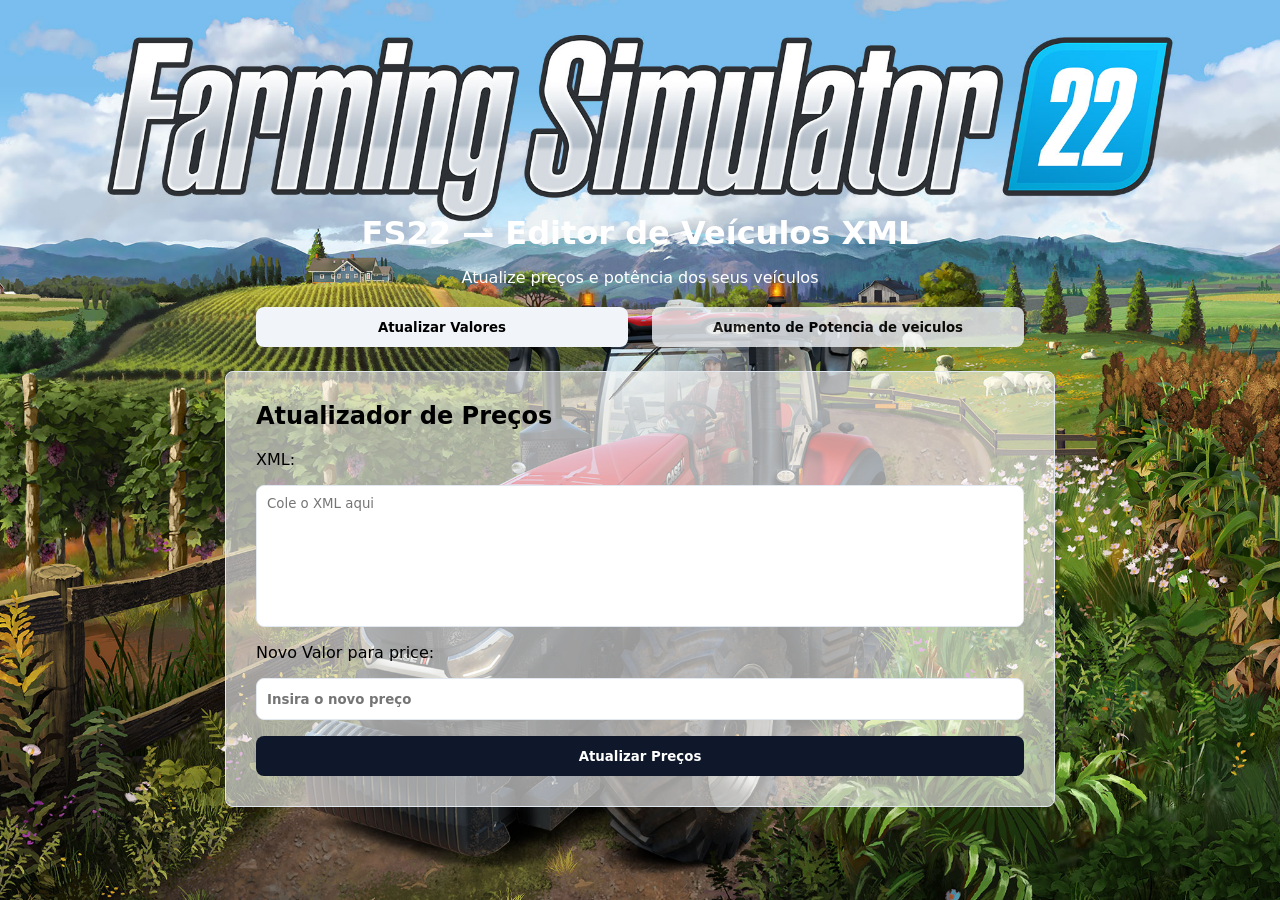
==== index.html @ f0407350 "new layout" ====
<!doctype html>
<html lang="pt-BR">
  <head>
    <meta charset="UTF-8" />
    <meta name="viewport" content="width=device-width, initial-scale=1.0" />
    <title>Atualizar Preços em XML</title>
    <link rel="stylesheet" href="style.css" />
  </head>
  <body class="updateValues">
    

      <h1>FS22 — Editor de Veículos XML</h1>
      
    <p>Atualize preços e potência dos seus veículos</p>
    
    <div class="button-container-header">
      <button id="updateValues" onclick="togglePages(event)">
        Atualizar Valores
      </button>
      <button id="updatePower" onclick="togglePages(event)">
        Aumento de Potencia de veiculos
      </button>
    </div>
    
    <div class="forms-container">
      <h2 id="price">Atualizador de Preços</h2>
      <h2 id="power">Atualizador de Potência</h2>
      
      <form id="value-form">
        <label for="xml-input">XML:</label>
        <textarea
        id="xml-input"
        rows="8"
        cols="50"
        placeholder="Cole o XML aqui"
        ></textarea>
        
        <label for="new-price">Novo Valor para price:</label>
        <input
        type="nu"
        mber
        id="new-price"
          placeholder="Insira o novo preço"
          required
          />
          
          <button type="submit">Atualizar Preços</button>
        </form>
        
        <form id="power-form">
          <label for="power-input">XML:</label>
          <textarea
          id="power-xml-input"
          rows="8"
          cols="50"
          placeholder="Cole o XML aqui"
          ></textarea>
          
          <label for="new-price">Porcentagem de aumento de potência:</label>
          <div class="percentage-container">
            <input type="number" id="power-input-percentage" placeholder="0" />
            <span class="percentage-symbol">%</span>
          </div>
          
          <button type="submit">Atualizar Potência</button>
        </form>
    </div>

    <div id="output-container">
<div class="output-container-header">
  
  <h2>XML Atualizado</h2>
  <button id="copy-button">Copiar Resultado</button>
</div>
<pre id="output"></pre>
</div>

<script>
  function replacePricesInXML(xmlString, newValue) {
    const parser = new DOMParser();
    
    const xmlDoc = parser.parseFromString(xmlString, "text/xml");
    const priceElements = xmlDoc.querySelectorAll("[price]");
    priceElements.forEach((element) => {
          element.setAttribute("price", newValue);
        });

        // Substituir o valor dentro de elementos <price>
        const priceTags = xmlDoc.getElementsByTagName("price");
        for (let i = 0; i < priceTags.length; i++) {
          priceTags[i].textContent = newValue;
        }

        const serializer = new XMLSerializer();
        return serializer.serializeToString(xmlDoc);
      }

      document
        .getElementById("value-form")
        .addEventListener("submit", function (event) {
          event.preventDefault();

          const xmlInput = document.getElementById("xml-input").value;
          document.getElementById("xml-input").value = "";
          const newPrice = document.getElementById("new-price").value;

          try {
            const updatedXml = replacePricesInXML(xmlInput, newPrice);
            document.getElementById("output").textContent = updatedXml;
          } catch (error) {
            document.getElementById("output").textContent =
              "Erro ao processar o XML.";
          }

          document.getElementById("output-container").style.display = "block";
        });

      document
        .getElementById("copy-button")
        .addEventListener("click", function () {
          const output = document.getElementById("output").textContent;
          document.getElementById("output").textContent = "";
          document.getElementById("output-container").style.display = "none";
          if (output) {
            navigator.clipboard
              .writeText(output)
              .then(() => {
                //alert("XML copiado para a área de transferência!");
              })
              .catch((err) => {
                alert("Falha ao copiar: " + err);
              });
          } else {
            alert("Nada para copiar!");
          }
        });

      function togglePages(e) {
        if (e.target.id === "updateValues") {
          document.body.classList.add("updateValues");
          document.body.classList.remove("updatePower");
        } else {
          document.body.classList.add("updatePower");
          document.body.classList.remove("updateValues");
        }
      }

      function calcularPercentual(valor, percentual) {
        console.log("percentual", percentual);
        var newValue = 0;
        if (percentual > 0) {
          newValue = valor * (1 + percentual / 100);
        } else if (percentual < 0) {
          var percentualTranform = Math.abs(percentual);
          newValue = valor * (1 - percentualTranform / 100);
        } else {
          throw new Error("Operação inválida. Use 'aumentar' ou 'diminuir'.");
        }
        return newValue.toFixed(2);
      }

      function replacePowerInXML(xmlString, newValue) {
        const parser = new DOMParser();
        const xmlDoc = parser.parseFromString(xmlString, "text/xml");
        const powerElements = xmlDoc.querySelectorAll("[torqueScale]");
        console.log("powerElements", powerElements);

        powerElements.forEach((element) => {
          var power = element.getAttribute("torqueScale");
          console.log("power", power);
          element.setAttribute(
            "torqueScale",
            calcularPercentual(power, newValue),
          );
        });

        const powerHpElements = xmlDoc.querySelectorAll("[hp]");
        console.log("powerHpElements", powerHpElements);

        powerHpElements.forEach((element) => {
          var powerHp = element.getAttribute("hp");
          console.log("powerHp", powerHp);
          element.setAttribute("hp", calcularPercentual(powerHp, newValue));
        });

        const serializer = new XMLSerializer();
        return serializer.serializeToString(xmlDoc);
      }

      document
        .getElementById("power-form")
        .addEventListener("submit", function (event) {
          event.preventDefault();

          const xmlInput = document.getElementById("power-xml-input").value;
          document.getElementById("power-xml-input").value = "";
          const newPrice = document.getElementById(
            "power-input-percentage",
          ).value;

          try {
            const updatedXml = replacePowerInXML(xmlInput, newPrice);
            document.getElementById("output").textContent = updatedXml;
          } catch (error) {
            document.getElementById("output").textContent =
              "Erro ao processar o XML.";
          }

          document.getElementById("output").style.display = "block";
        });
    </script>
  </body>
</html>
---- style.css ----
*{
      font-family: ui-sans-serif, system-ui, sans-serif, "Apple Color Emoji", "Segoe UI Emoji", Segoe UI Symbol, "Noto Color Emoji";

}

body {
  display: flex;
  flex-direction: column;
  align-items: center;
  width: 60%;
  margin: 0 auto;
  background-image: url("/public/img/bg-img.jpeg" );
  background-size: cover;
  background-position: center;
  min-height: 100vh;
  justify-content: center;
}

@media (max-width: 768px) {
 body {
  background-image: url("/public/img/bg-img-mob.png" );
  padding-top: 100px;
 }
}

.button-container-header {
  display: grid;
  grid-template-columns: repeat(2, 1fr);
  gap: 24px;
  margin-bottom: 20px;
  
 min-height: 40px;
  width: 100%;
  padding: 4px;
}

.button-container-header button {
  border: none;
  padding: 10px;
  cursor: pointer;
  background-color: #f1f5f9;
  opacity: 0.8;
  border-radius: 8px;
  font-weight: bolder;
  transition: background-color 0.3s ease;
}

h1 {
  margin-bottom: 0px;
  padding-top: 100px;
  color: #ffffff;
}
p{
  color: #ffffff;
}

.forms-container,#output-container {
  background-color: rgba(255, 255, 255, .6);
  padding: 30px;
  display: flex;
  flex-direction: column;
  justify-content: center;
  align-items: center;
  gap: 20px;
  border: 1px solid #e2e8f0;
  border-radius: 8px;
  width: 100%;

  h2 {
    width: 100%;
    margin: 0;
  }

  form {
    display: flex;
    flex-direction: column;
    gap: 16px;
    width: 100%;
  }
  textarea {
    resize: none;
    border: 1px solid #e2e8f0;
    border-radius: 8px;
    padding: 10px;
  }
  input,
  button {
    height: 40px;
    border-radius: 8px;
    font-weight: bolder;
  }
  input {
    border: 1px solid #e2e8f0;

    padding: 0 10px;
  }

  .percentage-container {
    display: flex;
    align-items: center;
    gap: 8px;
    width: 100%;
    input {
      width: 100%;
    }
  }
  button {
    border: none;
    background-color: #0f172a;
    
;
    color: white;
    cursor: pointer;
  }
  button:hover {
    background-color: #1e293b;
  }
}

body.updateValues {
  button#updateValues {
    opacity: 1;
  }

  h2#power {
    display: none;
  }

  #power-form {
    display: none;
  }
}

body.updatePower {
  button#updatePower {
    opacity: 1;
  }
  h2#price {
    display: none;
  }
  #value-form {
    display: none;
  }
}

#output-container {
  display: none;
  margin-top: 24px;

  pre{
    background-color: #f1f5f9;
    padding: 14px 8px;
    border-radius: 8px;
    width: calc(100% - 16px);
    overflow: auto;
  }
}

.output-container-header {
  display: flex;
  justify-content: space-between;
  align-items: center;
  width: 100%;
  button{
    width: fit-content;
    padding: 0 24px;
  }
  h2{
    width: fit-content !important;
  }
}
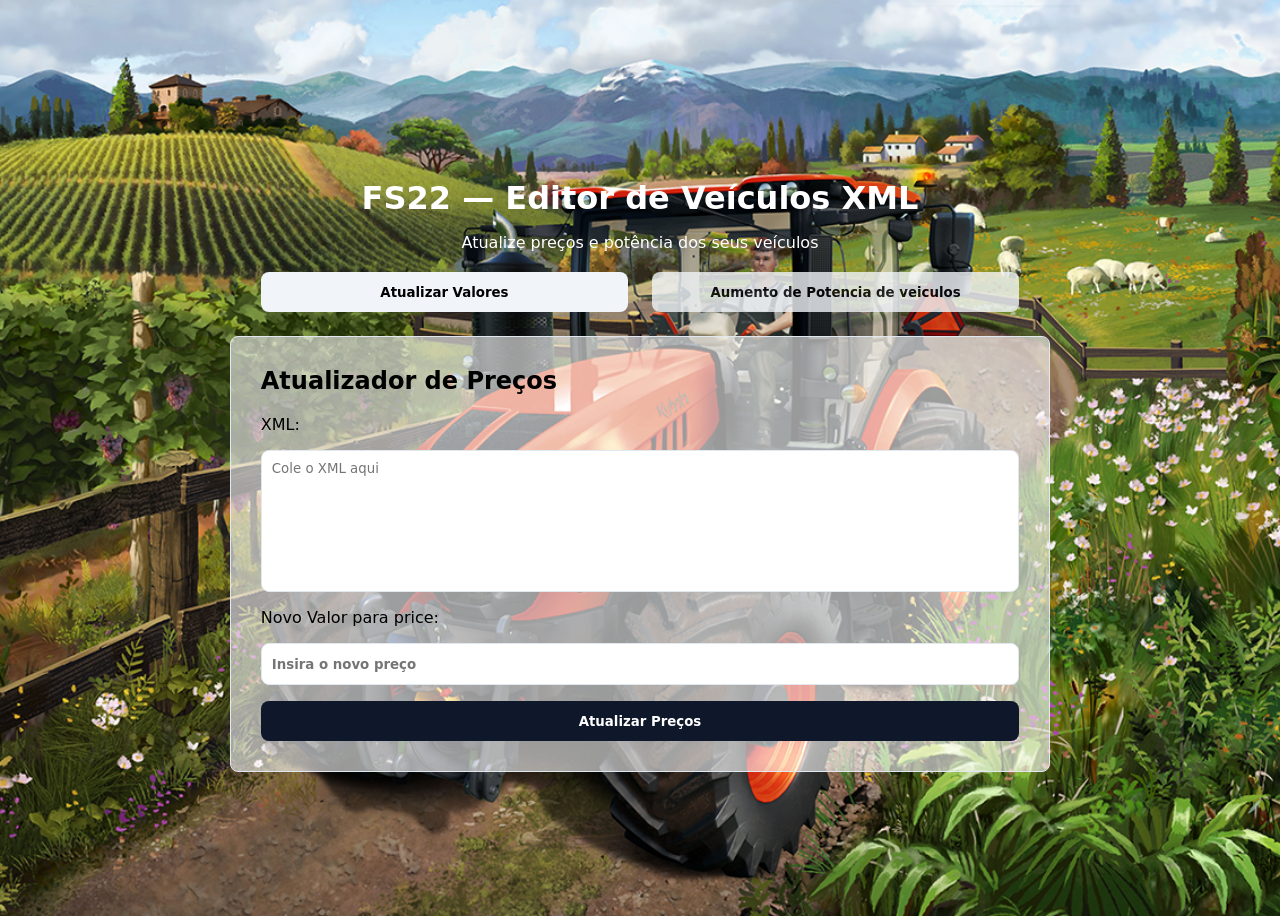
==== commit 99b987e4: "fix: ajust and new bg img" ====
--- a/index.html
+++ b/index.html
@@ -7,12 +7,13 @@
     <link rel="stylesheet" href="style.css" />
   </head>
   <body class="updateValues">
-    
-
-      <h1>FS22 — Editor de Veículos XML</h1>
+    <div id="main-container">
       
+   
+    <h1>FS22 — Editor de Veículos XML</h1>
+
     <p>Atualize preços e potência dos seus veículos</p>
-    
+
     <div class="button-container-header">
       <button id="updateValues" onclick="togglePages(event)">
         Atualizar Valores
@@ -21,67 +22,67 @@
         Aumento de Potencia de veiculos
       </button>
     </div>
-    
+
     <div class="forms-container">
       <h2 id="price">Atualizador de Preços</h2>
       <h2 id="power">Atualizador de Potência</h2>
-      
+
       <form id="value-form">
         <label for="xml-input">XML:</label>
         <textarea
-        id="xml-input"
-        rows="8"
-        cols="50"
-        placeholder="Cole o XML aqui"
+          id="xml-input"
+          rows="8"
+          cols="50"
+          placeholder="Cole o XML aqui"
         ></textarea>
-        
+
         <label for="new-price">Novo Valor para price:</label>
         <input
-        type="nu"
-        mber
-        id="new-price"
+          type="nu"
+          mber
+          id="new-price"
           placeholder="Insira o novo preço"
           required
-          />
-          
-          <button type="submit">Atualizar Preços</button>
-        </form>
-        
-        <form id="power-form">
-          <label for="power-input">XML:</label>
-          <textarea
+        />
+
+        <button type="submit">Atualizar Preços</button>
+      </form>
+
+      <form id="power-form">
+        <label for="power-input">XML:</label>
+        <textarea
           id="power-xml-input"
           rows="8"
           cols="50"
           placeholder="Cole o XML aqui"
-          ></textarea>
-          
-          <label for="new-price">Porcentagem de aumento de potência:</label>
-          <div class="percentage-container">
-            <input type="number" id="power-input-percentage" placeholder="0" />
-            <span class="percentage-symbol">%</span>
-          </div>
-          
-          <button type="submit">Atualizar Potência</button>
-        </form>
+        ></textarea>
+
+        <label for="new-price">Porcentagem de aumento de potência:</label>
+        <div class="percentage-container">
+          <input type="number" id="power-input-percentage" placeholder="0" />
+          <span class="percentage-symbol">%</span>
+        </div>
+
+        <button type="submit">Atualizar Potência</button>
+      </form>
     </div>
 
     <div id="output-container">
-<div class="output-container-header">
-  
-  <h2>XML Atualizado</h2>
-  <button id="copy-button">Copiar Resultado</button>
-</div>
-<pre id="output"></pre>
-</div>
-
-<script>
-  function replacePricesInXML(xmlString, newValue) {
-    const parser = new DOMParser();
-    
-    const xmlDoc = parser.parseFromString(xmlString, "text/xml");
-    const priceElements = xmlDoc.querySelectorAll("[price]");
-    priceElements.forEach((element) => {
+      <div id="close-button" >x</div>
+      <div class="output-container-header">
+        <h2>XML Atualizado</h2>
+        <button id="copy-button">Copiar Resultado</button>
+      </div>
+      <pre id="output"></pre>
+    </div>
+
+    <script>
+      function replacePricesInXML(xmlString, newValue) {
+        const parser = new DOMParser();
+
+        const xmlDoc = parser.parseFromString(xmlString, "text/xml");
+        const priceElements = xmlDoc.querySelectorAll("[price]");
+        priceElements.forEach((element) => {
           element.setAttribute("price", newValue);
         });
 
@@ -113,6 +114,8 @@
           }
 
           document.getElementById("output-container").style.display = "block";
+          document.querySelector(".forms-container").style.display = "none";
+         
         });
 
       document
@@ -121,6 +124,8 @@
           const output = document.getElementById("output").textContent;
           document.getElementById("output").textContent = "";
           document.getElementById("output-container").style.display = "none";
+          document.querySelector(".forms-container").style.display = "block";
+
           if (output) {
             navigator.clipboard
               .writeText(output)
@@ -135,6 +140,13 @@
           }
         });
 
+      document
+        .getElementById("close-button")
+        .addEventListener("click", function () {
+          document.getElementById("output-container").style.display = "none";
+          document.querySelector(".forms-container").style.display = "block";
+        });
+
       function togglePages(e) {
         if (e.target.id === "updateValues") {
           document.body.classList.add("updateValues");
@@ -207,7 +219,11 @@
           }
 
           document.getElementById("output").style.display = "block";
+
+          document.getElementById("output-container").style.display = "block";
+          document.querySelector(".forms-container").style.display = "none";
         });
     </script>
+     </div>
   </body>
 </html>
--- a/style.css
+++ b/style.css
@@ -5,22 +5,29 @@
 
 body {
   display: flex;
-  flex-direction: column;
-  align-items: center;
-  width: 60%;
-  margin: 0 auto;
-  background-image: url("/public/img/bg-img.jpeg" );
+ 
+  background-image: url("public/img/page_bg_raw.jpg" );
   background-size: cover;
   background-position: center;
   min-height: 100vh;
   justify-content: center;
+  
 }
 
+#main-container {
+  display: flex;
+    align-items: center;
+     flex-direction: column;
+    width: 60%;
+    margin-top: 150px;
+  }
+
+
+
 @media (max-width: 768px) {
- body {
-  background-image: url("/public/img/bg-img-mob.png" );
-  padding-top: 100px;
- }
+#main-container {
+  width: 80%;
+}
 }
 
 .button-container-header {
@@ -47,7 +54,6 @@
 
 h1 {
   margin-bottom: 0px;
-  padding-top: 100px;
   color: #ffffff;
 }
 p{
@@ -143,7 +149,14 @@
   }
 }
 
+#output {
+  width: 100%;
+  max-height: 250px;
+  overflow: auto;
+}
+
 #output-container {
+  position: relative;
   display: none;
   margin-top: 24px;
 
@@ -153,7 +166,9 @@
     border-radius: 8px;
     width: calc(100% - 16px);
     overflow: auto;
+   
   }
+   margin-bottom: 25px;
 }
 
 .output-container-header {
@@ -169,3 +184,16 @@
     width: fit-content !important;
   }
 }
+
+#copy-button{
+  margin-right: 30px;
+}
+
+#close-button{
+  font-weight: bolder;
+  cursor: pointer;
+  position: absolute;
+  font-size: 22px;
+  top: 10px;
+  right: 15px;
+}
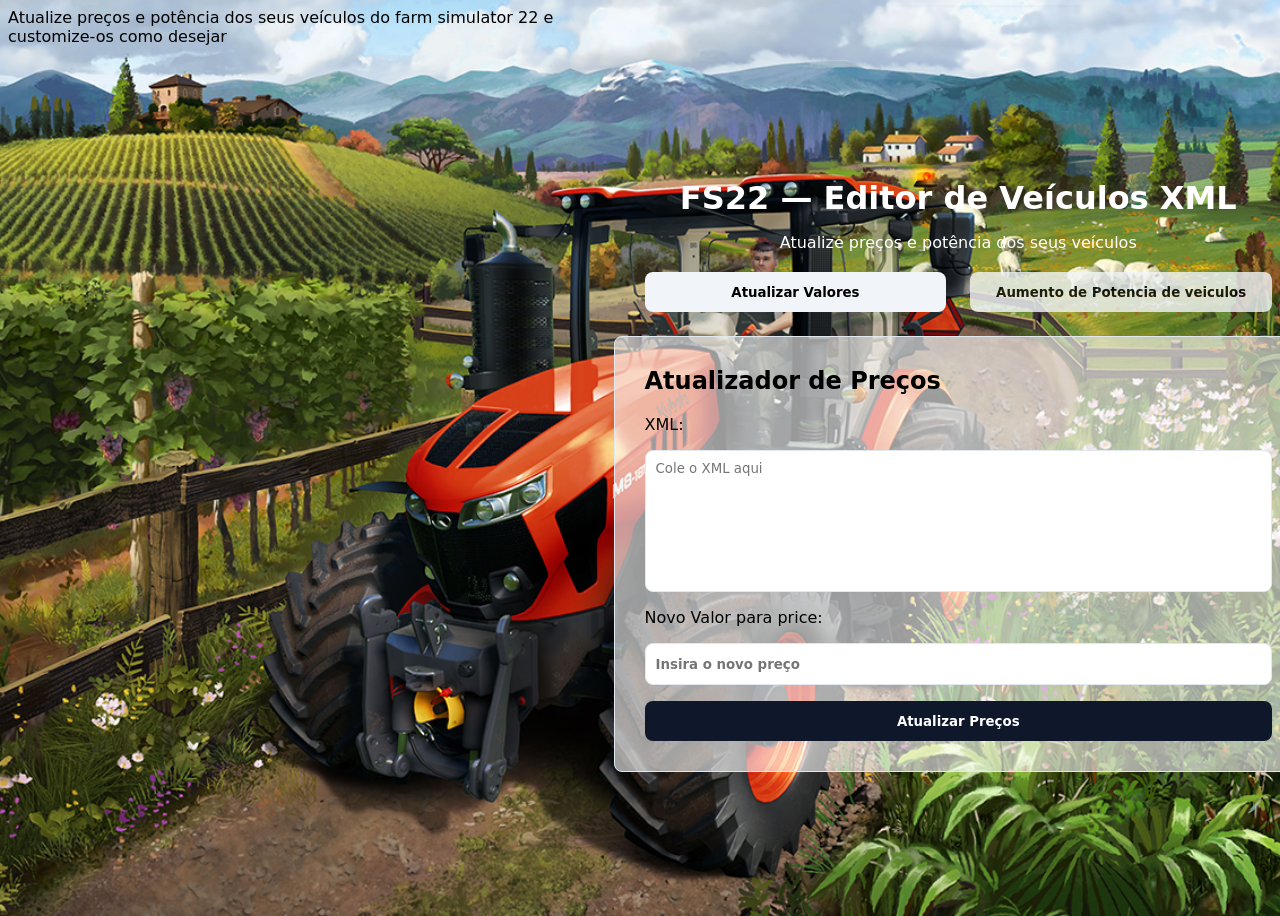
==== commit 02291f2e: "fix: seo" ====
--- a/index.html
+++ b/index.html
@@ -3,227 +3,231 @@
   <head>
     <meta charset="UTF-8" />
     <meta name="viewport" content="width=device-width, initial-scale=1.0" />
-    <title>Atualizar Preços em XML</title>
+    <title>Atualizar Valores e Potência de Veículos XML fs 22</title>
+    <description
+      >Atualize preços e potência dos seus veículos do farm simulator 22 e
+      customize-os como desejar</description
+    >
     <link rel="stylesheet" href="style.css" />
+    <link rel="icon" href="public/img/trator-48.png" />
   </head>
   <body class="updateValues">
     <div id="main-container">
-      
-   
-    <h1>FS22 — Editor de Veículos XML</h1>
-
-    <p>Atualize preços e potência dos seus veículos</p>
-
-    <div class="button-container-header">
-      <button id="updateValues" onclick="togglePages(event)">
-        Atualizar Valores
-      </button>
-      <button id="updatePower" onclick="togglePages(event)">
-        Aumento de Potencia de veiculos
-      </button>
+      <header>
+        <h1>FS22 — Editor de Veículos XML</h1>
+      </header>
+
+      <p>Atualize preços e potência dos seus veículos</p>
+
+      <div class="button-container-header">
+        <button id="updateValues" onclick="togglePages(event)">
+          Atualizar Valores
+        </button>
+        <button id="updatePower" onclick="togglePages(event)">
+          Aumento de Potencia de veiculos
+        </button>
+      </div>
+
+      <div class="forms-container">
+        <h2 id="price">Atualizador de Preços</h2>
+        <h2 id="power">Atualizador de Potência</h2>
+
+        <form id="value-form">
+          <label for="xml-input">XML:</label>
+          <textarea
+            id="xml-input"
+            rows="8"
+            cols="50"
+            placeholder="Cole o XML aqui"
+          ></textarea>
+
+          <label for="new-price">Novo Valor para price:</label>
+          <input
+            type="nu"
+            mber
+            id="new-price"
+            placeholder="Insira o novo preço"
+            required
+          />
+
+          <button type="submit">Atualizar Preços</button>
+        </form>
+
+        <form id="power-form">
+          <label for="power-input">XML:</label>
+          <textarea
+            id="power-xml-input"
+            rows="8"
+            cols="50"
+            placeholder="Cole o XML aqui"
+          ></textarea>
+
+          <label for="new-price">Porcentagem de aumento de potência:</label>
+          <div class="percentage-container">
+            <input type="number" id="power-input-percentage" placeholder="0" />
+            <span class="percentage-symbol">%</span>
+          </div>
+
+          <button type="submit">Atualizar Potência</button>
+        </form>
+      </div>
+
+      <div id="output-container">
+        <div id="close-button">x</div>
+        <div class="output-container-header">
+          <h2>XML Atualizado</h2>
+          <button id="copy-button">Copiar Resultado</button>
+        </div>
+        <pre id="output"></pre>
+      </div>
+
+      <script>
+        function replacePricesInXML(xmlString, newValue) {
+          const parser = new DOMParser();
+
+          const xmlDoc = parser.parseFromString(xmlString, "text/xml");
+          const priceElements = xmlDoc.querySelectorAll("[price]");
+          priceElements.forEach((element) => {
+            element.setAttribute("price", newValue);
+          });
+
+          // Substituir o valor dentro de elementos <price>
+          const priceTags = xmlDoc.getElementsByTagName("price");
+          for (let i = 0; i < priceTags.length; i++) {
+            priceTags[i].textContent = newValue;
+          }
+
+          const serializer = new XMLSerializer();
+          return serializer.serializeToString(xmlDoc);
+        }
+
+        document
+          .getElementById("value-form")
+          .addEventListener("submit", function (event) {
+            event.preventDefault();
+
+            const xmlInput = document.getElementById("xml-input").value;
+            document.getElementById("xml-input").value = "";
+            const newPrice = document.getElementById("new-price").value;
+
+            try {
+              const updatedXml = replacePricesInXML(xmlInput, newPrice);
+              document.getElementById("output").textContent = updatedXml;
+            } catch (error) {
+              document.getElementById("output").textContent =
+                "Erro ao processar o XML.";
+            }
+
+            document.getElementById("output-container").style.display = "block";
+            document.querySelector(".forms-container").style.display = "none";
+          });
+
+        document
+          .getElementById("copy-button")
+          .addEventListener("click", function () {
+            const output = document.getElementById("output").textContent;
+            document.getElementById("output").textContent = "";
+            document.getElementById("output-container").style.display = "none";
+            document.querySelector(".forms-container").style.display = "block";
+
+            if (output) {
+              navigator.clipboard
+                .writeText(output)
+                .then(() => {
+                  //alert("XML copiado para a área de transferência!");
+                })
+                .catch((err) => {
+                  alert("Falha ao copiar: " + err);
+                });
+            } else {
+              alert("Nada para copiar!");
+            }
+          });
+
+        document
+          .getElementById("close-button")
+          .addEventListener("click", function () {
+            document.getElementById("output-container").style.display = "none";
+            document.querySelector(".forms-container").style.display = "block";
+          });
+
+        function togglePages(e) {
+          if (e.target.id === "updateValues") {
+            document.body.classList.add("updateValues");
+            document.body.classList.remove("updatePower");
+          } else {
+            document.body.classList.add("updatePower");
+            document.body.classList.remove("updateValues");
+          }
+        }
+
+        function calcularPercentual(valor, percentual) {
+          console.log("percentual", percentual);
+          var newValue = 0;
+          if (percentual > 0) {
+            newValue = valor * (1 + percentual / 100);
+          } else if (percentual < 0) {
+            var percentualTranform = Math.abs(percentual);
+            newValue = valor * (1 - percentualTranform / 100);
+          } else {
+            throw new Error("Operação inválida. Use 'aumentar' ou 'diminuir'.");
+          }
+          return newValue.toFixed(2);
+        }
+
+        function replacePowerInXML(xmlString, newValue) {
+          const parser = new DOMParser();
+          const xmlDoc = parser.parseFromString(xmlString, "text/xml");
+          const powerElements = xmlDoc.querySelectorAll("[torqueScale]");
+          console.log("powerElements", powerElements);
+
+          powerElements.forEach((element) => {
+            var power = element.getAttribute("torqueScale");
+            console.log("power", power);
+            element.setAttribute(
+              "torqueScale",
+              calcularPercentual(power, newValue),
+            );
+          });
+
+          const powerHpElements = xmlDoc.querySelectorAll("[hp]");
+          console.log("powerHpElements", powerHpElements);
+
+          powerHpElements.forEach((element) => {
+            var powerHp = element.getAttribute("hp");
+            console.log("powerHp", powerHp);
+            element.setAttribute("hp", calcularPercentual(powerHp, newValue));
+          });
+
+          const serializer = new XMLSerializer();
+          return serializer.serializeToString(xmlDoc);
+        }
+
+        document
+          .getElementById("power-form")
+          .addEventListener("submit", function (event) {
+            event.preventDefault();
+
+            const xmlInput = document.getElementById("power-xml-input").value;
+            document.getElementById("power-xml-input").value = "";
+            const newPrice = document.getElementById(
+              "power-input-percentage",
+            ).value;
+
+            try {
+              const updatedXml = replacePowerInXML(xmlInput, newPrice);
+              document.getElementById("output").textContent = updatedXml;
+            } catch (error) {
+              document.getElementById("output").textContent =
+                "Erro ao processar o XML.";
+            }
+
+            document.getElementById("output").style.display = "block";
+
+            document.getElementById("output-container").style.display = "block";
+            document.querySelector(".forms-container").style.display = "none";
+          });
+      </script>
     </div>
-
-    <div class="forms-container">
-      <h2 id="price">Atualizador de Preços</h2>
-      <h2 id="power">Atualizador de Potência</h2>
-
-      <form id="value-form">
-        <label for="xml-input">XML:</label>
-        <textarea
-          id="xml-input"
-          rows="8"
-          cols="50"
-          placeholder="Cole o XML aqui"
-        ></textarea>
-
-        <label for="new-price">Novo Valor para price:</label>
-        <input
-          type="nu"
-          mber
-          id="new-price"
-          placeholder="Insira o novo preço"
-          required
-        />
-
-        <button type="submit">Atualizar Preços</button>
-      </form>
-
-      <form id="power-form">
-        <label for="power-input">XML:</label>
-        <textarea
-          id="power-xml-input"
-          rows="8"
-          cols="50"
-          placeholder="Cole o XML aqui"
-        ></textarea>
-
-        <label for="new-price">Porcentagem de aumento de potência:</label>
-        <div class="percentage-container">
-          <input type="number" id="power-input-percentage" placeholder="0" />
-          <span class="percentage-symbol">%</span>
-        </div>
-
-        <button type="submit">Atualizar Potência</button>
-      </form>
-    </div>
-
-    <div id="output-container">
-      <div id="close-button" >x</div>
-      <div class="output-container-header">
-        <h2>XML Atualizado</h2>
-        <button id="copy-button">Copiar Resultado</button>
-      </div>
-      <pre id="output"></pre>
-    </div>
-
-    <script>
-      function replacePricesInXML(xmlString, newValue) {
-        const parser = new DOMParser();
-
-        const xmlDoc = parser.parseFromString(xmlString, "text/xml");
-        const priceElements = xmlDoc.querySelectorAll("[price]");
-        priceElements.forEach((element) => {
-          element.setAttribute("price", newValue);
-        });
-
-        // Substituir o valor dentro de elementos <price>
-        const priceTags = xmlDoc.getElementsByTagName("price");
-        for (let i = 0; i < priceTags.length; i++) {
-          priceTags[i].textContent = newValue;
-        }
-
-        const serializer = new XMLSerializer();
-        return serializer.serializeToString(xmlDoc);
-      }
-
-      document
-        .getElementById("value-form")
-        .addEventListener("submit", function (event) {
-          event.preventDefault();
-
-          const xmlInput = document.getElementById("xml-input").value;
-          document.getElementById("xml-input").value = "";
-          const newPrice = document.getElementById("new-price").value;
-
-          try {
-            const updatedXml = replacePricesInXML(xmlInput, newPrice);
-            document.getElementById("output").textContent = updatedXml;
-          } catch (error) {
-            document.getElementById("output").textContent =
-              "Erro ao processar o XML.";
-          }
-
-          document.getElementById("output-container").style.display = "block";
-          document.querySelector(".forms-container").style.display = "none";
-         
-        });
-
-      document
-        .getElementById("copy-button")
-        .addEventListener("click", function () {
-          const output = document.getElementById("output").textContent;
-          document.getElementById("output").textContent = "";
-          document.getElementById("output-container").style.display = "none";
-          document.querySelector(".forms-container").style.display = "block";
-
-          if (output) {
-            navigator.clipboard
-              .writeText(output)
-              .then(() => {
-                //alert("XML copiado para a área de transferência!");
-              })
-              .catch((err) => {
-                alert("Falha ao copiar: " + err);
-              });
-          } else {
-            alert("Nada para copiar!");
-          }
-        });
-
-      document
-        .getElementById("close-button")
-        .addEventListener("click", function () {
-          document.getElementById("output-container").style.display = "none";
-          document.querySelector(".forms-container").style.display = "block";
-        });
-
-      function togglePages(e) {
-        if (e.target.id === "updateValues") {
-          document.body.classList.add("updateValues");
-          document.body.classList.remove("updatePower");
-        } else {
-          document.body.classList.add("updatePower");
-          document.body.classList.remove("updateValues");
-        }
-      }
-
-      function calcularPercentual(valor, percentual) {
-        console.log("percentual", percentual);
-        var newValue = 0;
-        if (percentual > 0) {
-          newValue = valor * (1 + percentual / 100);
-        } else if (percentual < 0) {
-          var percentualTranform = Math.abs(percentual);
-          newValue = valor * (1 - percentualTranform / 100);
-        } else {
-          throw new Error("Operação inválida. Use 'aumentar' ou 'diminuir'.");
-        }
-        return newValue.toFixed(2);
-      }
-
-      function replacePowerInXML(xmlString, newValue) {
-        const parser = new DOMParser();
-        const xmlDoc = parser.parseFromString(xmlString, "text/xml");
-        const powerElements = xmlDoc.querySelectorAll("[torqueScale]");
-        console.log("powerElements", powerElements);
-
-        powerElements.forEach((element) => {
-          var power = element.getAttribute("torqueScale");
-          console.log("power", power);
-          element.setAttribute(
-            "torqueScale",
-            calcularPercentual(power, newValue),
-          );
-        });
-
-        const powerHpElements = xmlDoc.querySelectorAll("[hp]");
-        console.log("powerHpElements", powerHpElements);
-
-        powerHpElements.forEach((element) => {
-          var powerHp = element.getAttribute("hp");
-          console.log("powerHp", powerHp);
-          element.setAttribute("hp", calcularPercentual(powerHp, newValue));
-        });
-
-        const serializer = new XMLSerializer();
-        return serializer.serializeToString(xmlDoc);
-      }
-
-      document
-        .getElementById("power-form")
-        .addEventListener("submit", function (event) {
-          event.preventDefault();
-
-          const xmlInput = document.getElementById("power-xml-input").value;
-          document.getElementById("power-xml-input").value = "";
-          const newPrice = document.getElementById(
-            "power-input-percentage",
-          ).value;
-
-          try {
-            const updatedXml = replacePowerInXML(xmlInput, newPrice);
-            document.getElementById("output").textContent = updatedXml;
-          } catch (error) {
-            document.getElementById("output").textContent =
-              "Erro ao processar o XML.";
-          }
-
-          document.getElementById("output").style.display = "block";
-
-          document.getElementById("output-container").style.display = "block";
-          document.querySelector(".forms-container").style.display = "none";
-        });
-    </script>
-     </div>
   </body>
 </html>
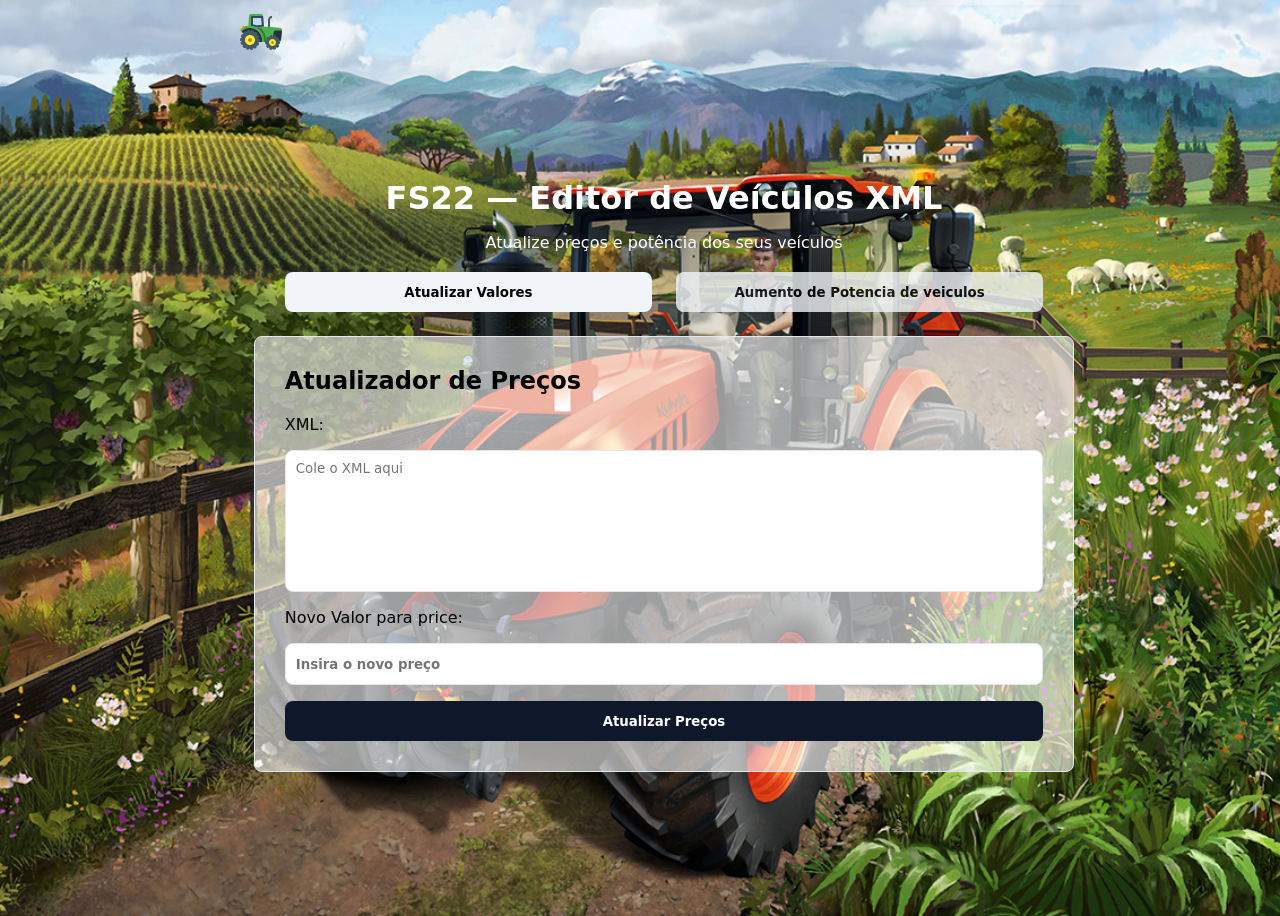
==== commit 578f5f8f: "fix: seo" ====
--- a/index.html
+++ b/index.html
@@ -4,18 +4,23 @@
     <meta charset="UTF-8" />
     <meta name="viewport" content="width=device-width, initial-scale=1.0" />
     <title>Atualizar Valores e Potência de Veículos XML fs 22</title>
-    <description
-      >Atualize preços e potência dos seus veículos do farm simulator 22 e
-      customize-os como desejar</description
-    >
+    <meta
+      name="description"
+      content="Atualize preços e potência dos seus veículos do farm simulator 22 e
+      customize-os como desejar"
+    />
+
     <link rel="stylesheet" href="style.css" />
     <link rel="icon" href="public/img/trator-48.png" />
   </head>
+  <header role="banner">
+    <a href="/" aria-label="logo">
+      <img src="public/img/trator-48.png" alt="Logo" />
+    </a>
+  </header>
   <body class="updateValues">
-    <div id="main-container">
-      <header>
-        <h1>FS22 — Editor de Veículos XML</h1>
-      </header>
+    <div id="main-container" role="main">
+      <h1>FS22 — Editor de Veículos XML</h1>
 
       <p>Atualize preços e potência dos seus veículos</p>
 
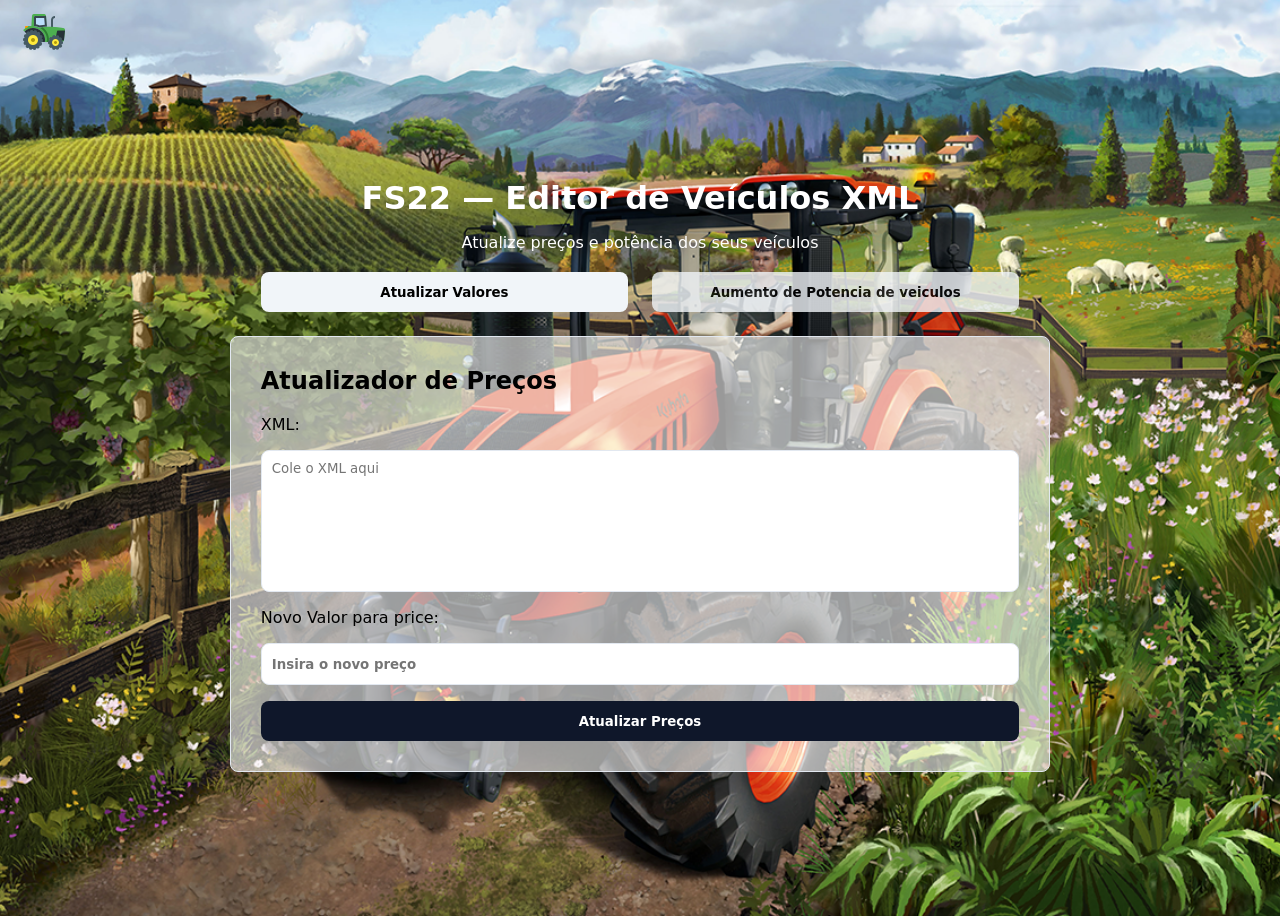
==== commit 996ab255: "fix: seo" ====
--- a/index.html
+++ b/index.html
@@ -15,7 +15,7 @@
   </head>
   <header role="banner">
     <a href="/" aria-label="logo">
-      <img src="public/img/trator-48.png" alt="Logo" />
+      <img src="public/img/trator-48.png" alt="Logo" width="48" height="48" />
     </a>
   </header>
   <body class="updateValues">
--- a/style.css
+++ b/style.css
@@ -1,33 +1,36 @@
-*{
-      font-family: ui-sans-serif, system-ui, sans-serif, "Apple Color Emoji", "Segoe UI Emoji", Segoe UI Symbol, "Noto Color Emoji";
-
+* {
+  font-family:
+    ui-sans-serif,
+    system-ui,
+    sans-serif,
+    "Apple Color Emoji",
+    "Segoe UI Emoji",
+    Segoe UI Symbol,
+    "Noto Color Emoji";
 }
 
 body {
   display: flex;
- 
-  background-image: url("public/img/page_bg_raw.jpg" );
+
+  background-image: url("public/img/page_bg_raw.jpg");
   background-size: cover;
   background-position: center;
   min-height: 100vh;
   justify-content: center;
-  
 }
 
 #main-container {
   display: flex;
-    align-items: center;
-     flex-direction: column;
-    width: 60%;
-    margin-top: 150px;
-  }
-
-
+  align-items: center;
+  flex-direction: column;
+  width: 60%;
+  margin-top: 150px;
+}
 
 @media (max-width: 768px) {
-#main-container {
-  width: 80%;
-}
+  #main-container {
+    width: 80%;
+  }
 }
 
 .button-container-header {
@@ -35,8 +38,8 @@
   grid-template-columns: repeat(2, 1fr);
   gap: 24px;
   margin-bottom: 20px;
-  
- min-height: 40px;
+
+  min-height: 40px;
   width: 100%;
   padding: 4px;
 }
@@ -56,12 +59,13 @@
   margin-bottom: 0px;
   color: #ffffff;
 }
-p{
+p {
   color: #ffffff;
 }
 
-.forms-container,#output-container {
-  background-color: rgba(255, 255, 255, .6);
+.forms-container,
+#output-container {
+  background-color: rgba(255, 255, 255, 0.6);
   padding: 30px;
   display: flex;
   flex-direction: column;
@@ -113,8 +117,7 @@
   button {
     border: none;
     background-color: #0f172a;
-    
-;
+
     color: white;
     cursor: pointer;
   }
@@ -160,15 +163,14 @@
   display: none;
   margin-top: 24px;
 
-  pre{
+  pre {
     background-color: #f1f5f9;
     padding: 14px 8px;
     border-radius: 8px;
     width: calc(100% - 16px);
     overflow: auto;
-   
-  }
-   margin-bottom: 25px;
+  }
+  margin-bottom: 25px;
 }
 
 .output-container-header {
@@ -176,24 +178,29 @@
   justify-content: space-between;
   align-items: center;
   width: 100%;
-  button{
+  button {
     width: fit-content;
     padding: 0 24px;
   }
-  h2{
+  h2 {
     width: fit-content !important;
   }
 }
 
-#copy-button{
+#copy-button {
   margin-right: 30px;
 }
 
-#close-button{
+#close-button {
   font-weight: bolder;
   cursor: pointer;
   position: absolute;
   font-size: 22px;
   top: 10px;
   right: 15px;
-}+}
+
+header{
+  position: absolute;
+  left: 20px;
+}
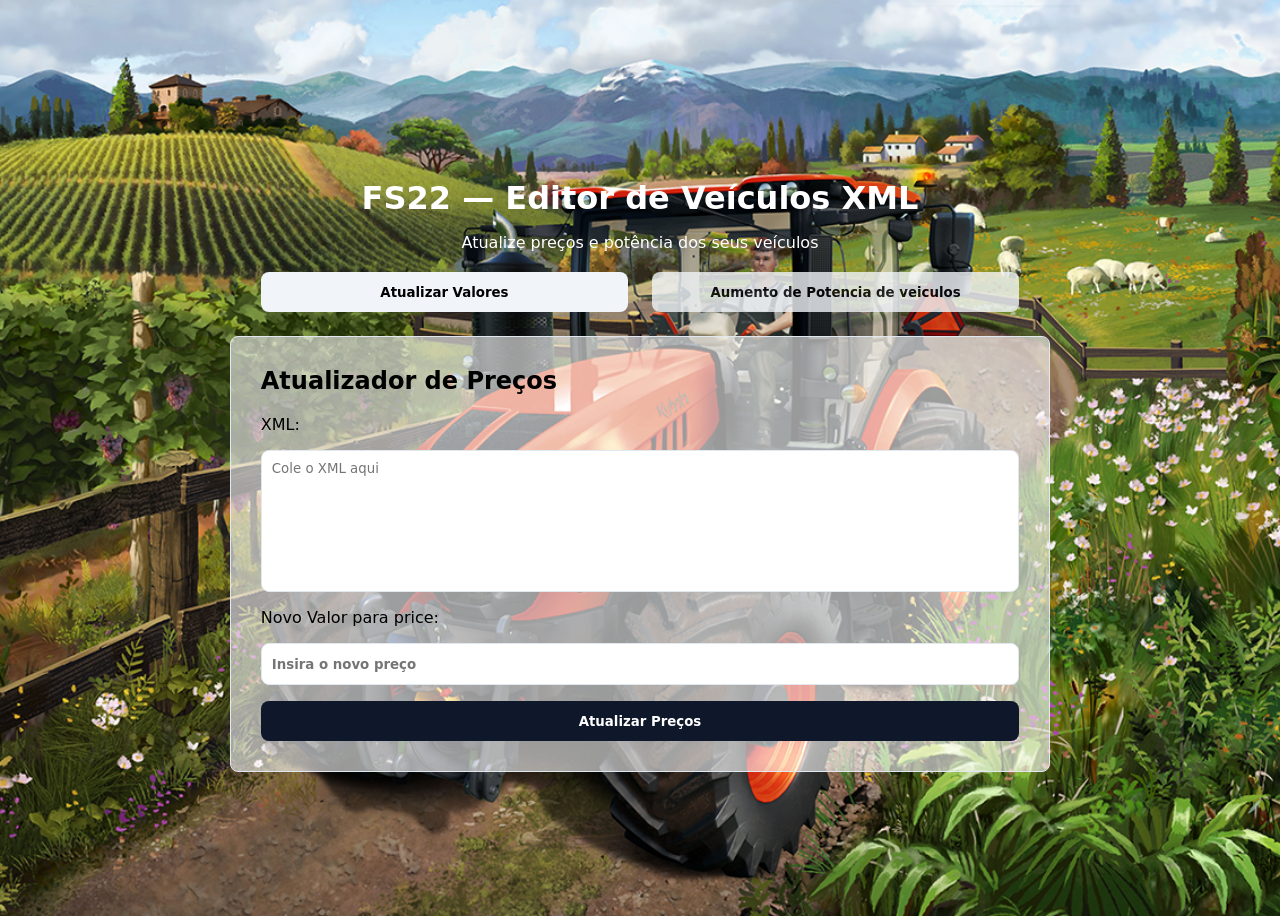
==== commit d75550c1: "fix: link logo" ====
--- a/index.html
+++ b/index.html
@@ -14,7 +14,7 @@
     <link rel="icon" href="public/img/trator-48.png" />
   </head>
   <header role="banner">
-    <a href="/" aria-label="logo">
+    <a href="https://greisonboff.github.io/update-xml/
       <img src="public/img/trator-48.png" alt="Logo" width="48" height="48" />
     </a>
   </header>
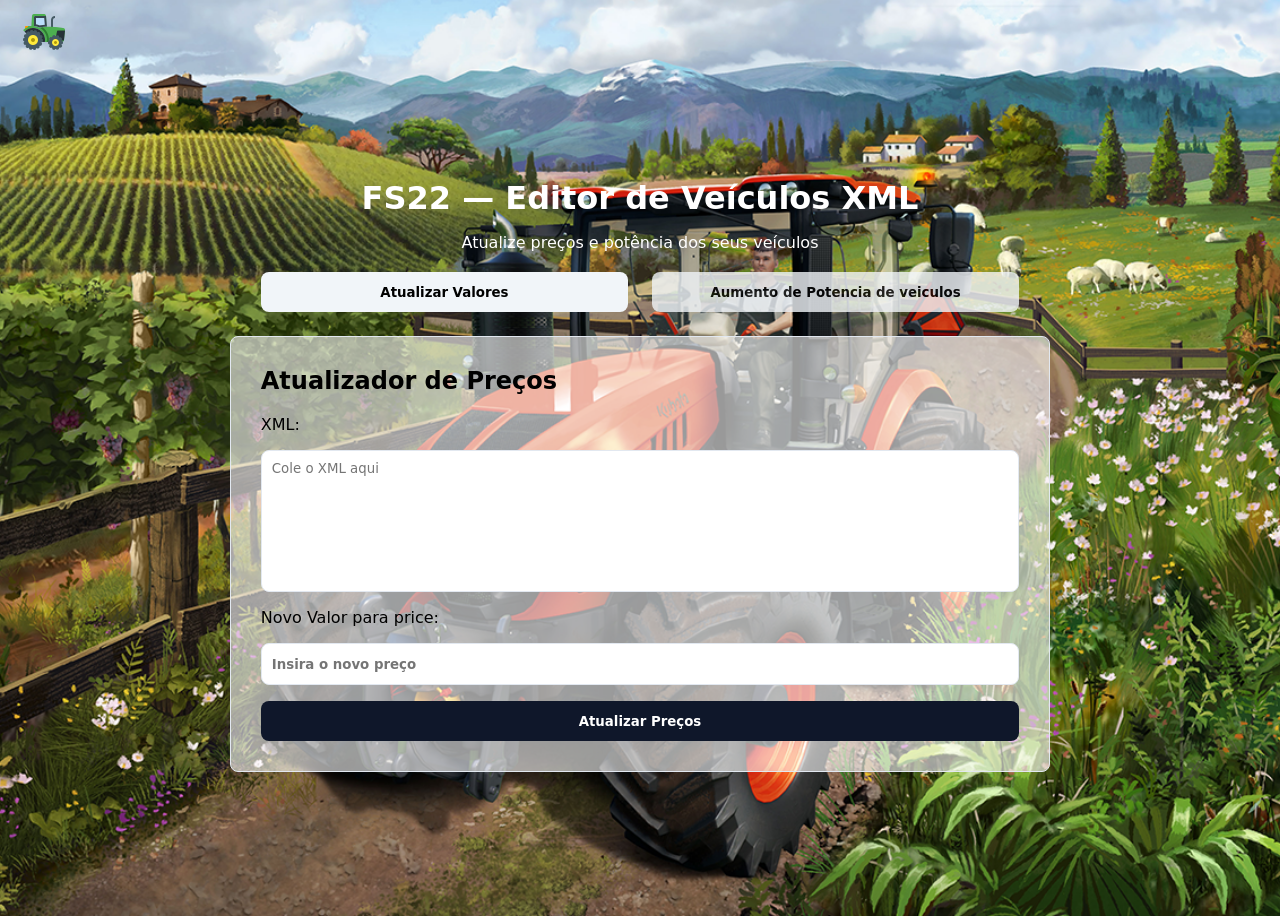
==== commit 23d2e12a: "fix: link logo" ====
--- a/index.html
+++ b/index.html
@@ -14,8 +14,8 @@
     <link rel="icon" href="public/img/trator-48.png" />
   </head>
   <header role="banner">
-    <a href="https://greisonboff.github.io/update-xml/
-      <img src="public/img/trator-48.png" alt="Logo" width="48" height="48" />
+    <a href="https://greisonboff.github.io/update-xml">
+      <img src="public/img/trator-48.png" alt="Logo" width="48px" height="48px" />
     </a>
   </header>
   <body class="updateValues">
